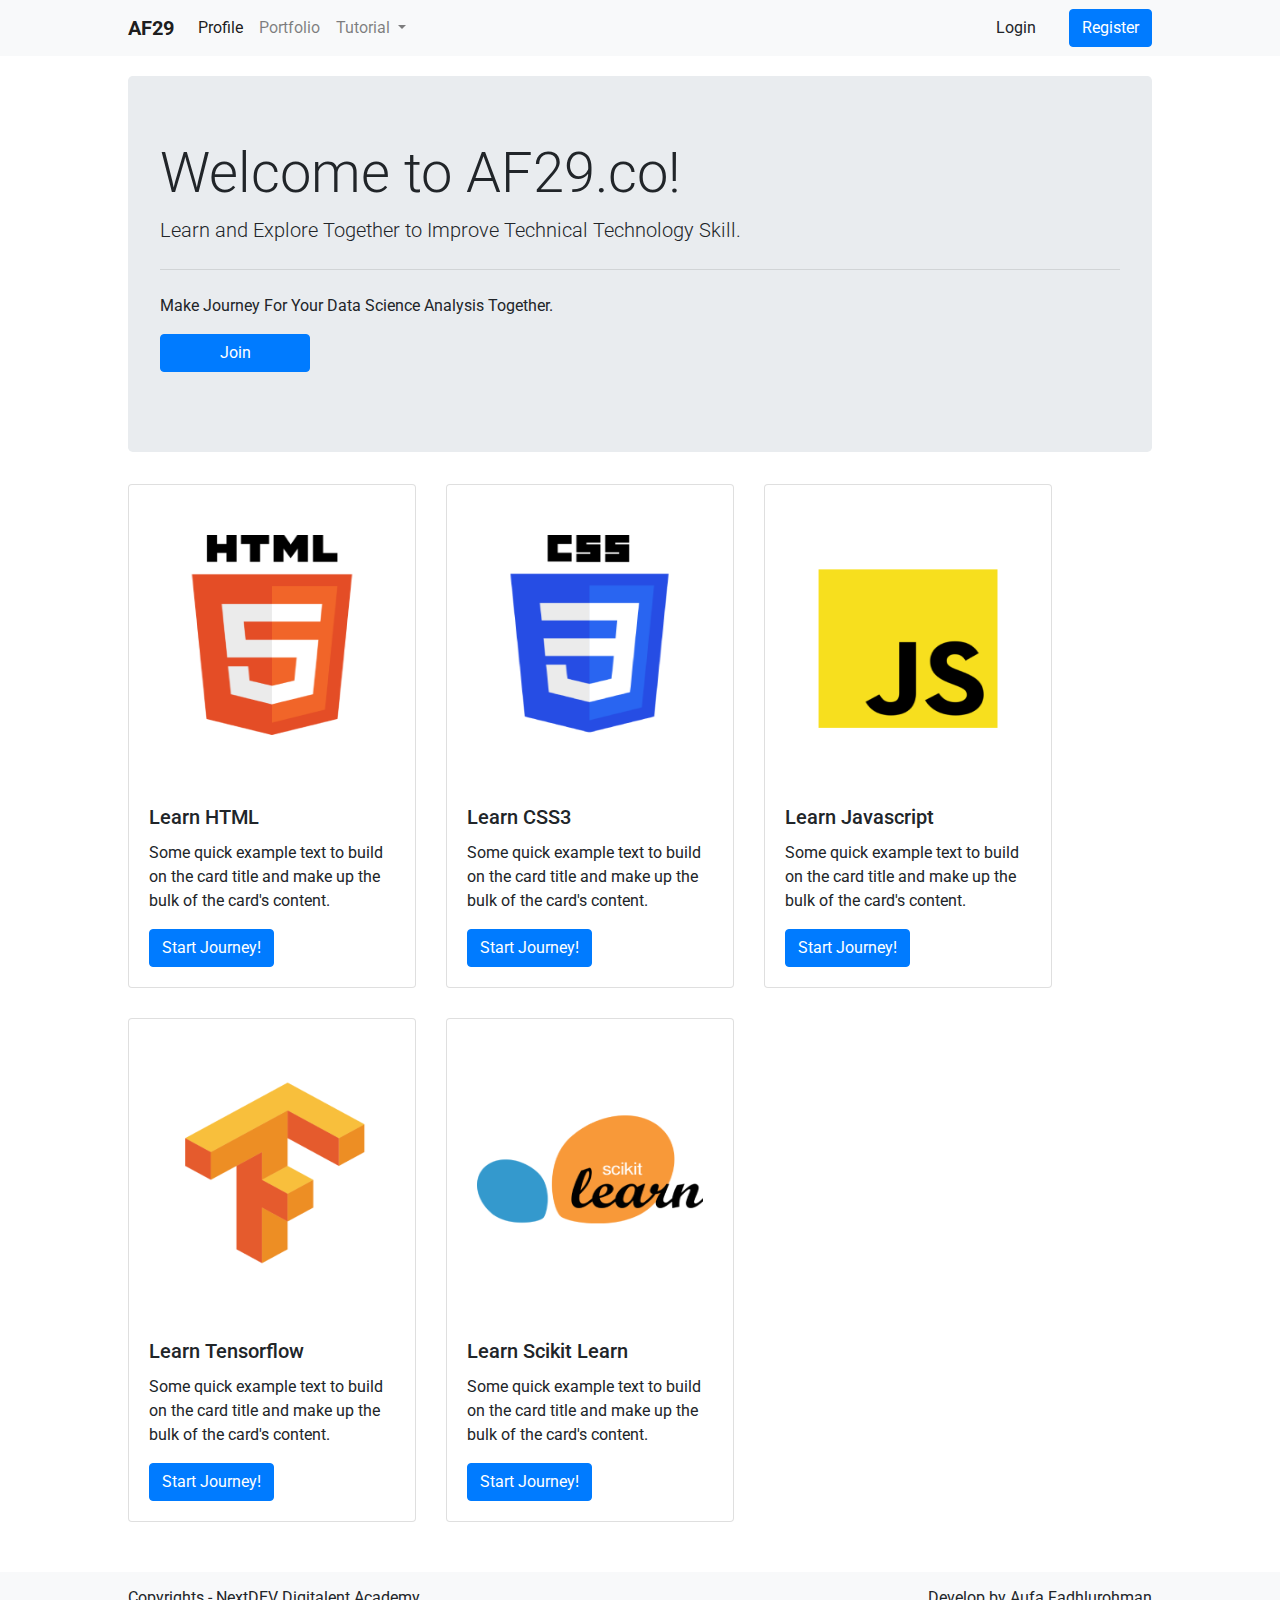
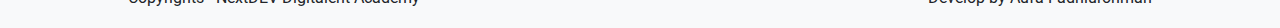
==== index.html @ 32b8316a "add first assignment" ====
<!DOCTYPE html>
<html lang="en">
<head>
    <meta charset="UTF-8">
    <meta http-equiv="X-UA-Compatible" content="IE=edge">
    <meta name="viewport" content="width=device-width, initial-scale=1.0">
    <title>Challenge Page</title>
    <link rel="stylesheet" href="index.css">
    <link rel="stylesheet" href="https://maxcdn.bootstrapcdn.com/bootstrap/4.0.0/css/bootstrap.min.css" integrity="sha384-Gn5384xqQ1aoWXA+058RXPxPg6fy4IWvTNh0E263XmFcJlSAwiGgFAW/dAiS6JXm" crossorigin="anonymous">

</head>
<body>
    <div class="navbar-container-primary">
        <div class="navbar-container">
            <nav class="navbar navbar-expand-lg navbar-light bg-light">
                <a class="navbar-brand" href="#"><strong>AF29</strong></a>
                <button class="navbar-toggler" type="button" data-toggle="collapse" data-target="#navbarSupportedContent" aria-controls="navbarSupportedContent" aria-expanded="false" aria-label="Toggle navigation">
                    <span class="navbar-toggler-icon"></span>
                </button>
        
                <div class="collapse navbar-collapse" id="navbarSupportedContent">
                    <ul class="navbar-nav mr-auto">
                        <li class="nav-item active">
                            <a class="nav-link" href="#">Profile<span class="sr-only">(current)</span></a>
                        </li>
                        <li class="nav-item">
                            <a class="nav-link" href="portfolio.html">Portfolio</a>
                        </li>
                        <li class="nav-item dropdown">
                            <a class="nav-link dropdown-toggle" href="#" id="navbarDropdown" role="button" data-toggle="dropdown" aria-haspopup="true" aria-expanded="false">
                                Tutorial
                            </a>
                            <div class="dropdown-menu" aria-labelledby="navbarDropdown">
                                <a class="dropdown-item" href="#">HTML</a>
                                <a class="dropdown-item" href="#">CSS</a>
                                <a class="dropdown-item" href="#">Javascript</a>
        
                                <div class="dropdown-divider"></div>
        
                                <a class="dropdown-item" href="#">Scikit Learn</a>
                                <a class="dropdown-item" href="#">Tensorflow</a>
                                <a class="dropdown-item" href="#">Pytorch</a>
        
                                <div class="dropdown-divider"></div>
        
                                <a class="dropdown-item" href="#">NLP</a>
                                <a class="dropdown-item" href="#">Computer Vision</a>
                                <a class="dropdown-item" href="#">Data Mining</a>
        
        
                            </div>
                        </li>
                    </ul>
                    <form class="form-inline my-2 my-lg-0">
                        <button class="btn-login btn btn-light my-2 my-sm-0" type="submit">Login</button>
                        <button class="btn-register btn btn-primary my-2 my-sm-0" type="submit">Register</button>
                    </form>
                </div>
            </nav>
        </div>
    </div>

    <div class="content-container">
        <div class="jumbotron">
            <h1 class="display-4">Welcome to AF29.co!</h1>
            <p class="lead">Learn and Explore Together to Improve Technical Technology Skill.</p>
            <hr class="my-4">
            <p>Make Journey For Your Data Science Analysis Together.</p>
            <p class="lead">
              <a class="btn btn-primary btn-join" href="#" role="button">Join</a>
            </p>
        </div>

        <div class="cards-container">
            <div class="card" style="width: 18rem;">
                <img class="card-img-top" src="images/html-fix.png" alt="Card image cap">
                <div class="card-body">
                    <h5 class="card-title">Learn HTML</h5>
                    <p class="card-text">Some quick example text to build on the card title and make up the bulk of the card's content.</p>
                    <a href="#" class="btn btn-primary">Start Journey!</a>
                </div>
            </div>
        
            <div class="card" style="width: 18rem;">
                <img class="card-img-top" src="images/css-fix.png" alt="Card image cap">
                <div class="card-body">
                    <h5 class="card-title">Learn CSS3</h5>
                    <p class="card-text">Some quick example text to build on the card title and make up the bulk of the card's content.</p>
                    <a href="#" class="btn btn-primary">Start Journey!</a>
                </div>
            </div>
        
            <div class="card" style="width: 18rem;">
                <img class="card-img-top" src="images/js-fix.png" alt="Card image cap">
                <div class="card-body">
                    <h5 class="card-title">Learn Javascript</h5>
                    <p class="card-text">Some quick example text to build on the card title and make up the bulk of the card's content.</p>
                    <a href="#" class="btn btn-primary">Start Journey!</a>
                </div>
            </div>
        
            <div class="card" style="width: 18rem;">
                <img class="card-img-top" src="images/tensorflow-fix.png" alt="Card image cap">
                <div class="card-body">
                    <h5 class="card-title">Learn Tensorflow</h5>
                    <p class="card-text">Some quick example text to build on the card title and make up the bulk of the card's content.</p>
                    <a href="#" class="btn btn-primary">Start Journey!</a>
                </div>
            </div>
        
            <div class="card" style="width: 18rem;">
                <img class="card-img-top" src="images/scikit-fix.png" alt="Card image cap">
                <div class="card-body">
                    <h5 class="card-title">Learn Scikit Learn</h5>
                    <p class="card-text">Some quick example text to build on the card title and make up the bulk of the card's content.</p>
                    <a href="#" class="btn btn-primary">Start Journey!</a>
                </div>
            </div>
        </div>

        
    </div>

    <footer>
        <div class="footer-container">
            <div class="copyright">
                <p>Copyrights - NextDEV Digitalent Academy</p>
            </div>
            <div class="develop">
                <p>Develop by Aufa Fadhlurohman</p>
            </div>
        </div>

    </footer>
    
    <script src="https://code.jquery.com/jquery-3.2.1.slim.min.js" integrity="sha384-KJ3o2DKtIkvYIK3UENzmM7KCkRr/rE9/Qpg6aAZGJwFDMVNA/GpGFF93hXpG5KkN" crossorigin="anonymous"></script>
    <script src="https://cdnjs.cloudflare.com/ajax/libs/popper.js/1.12.9/umd/popper.min.js" integrity="sha384-ApNbgh9B+Y1QKtv3Rn7W3mgPxhU9K/ScQsAP7hUibX39j7fakFPskvXusvfa0b4Q" crossorigin="anonymous"></script>
    <script src="https://maxcdn.bootstrapcdn.com/bootstrap/4.0.0/js/bootstrap.min.js" integrity="sha384-JZR6Spejh4U02d8jOt6vLEHfe/JQGiRRSQQxSfFWpi1MquVdAyjUar5+76PVCmYl" crossorigin="anonymous"></script>
</body>
</html>
---- index.css ----
@import url('https://fonts.googleapis.com/css2?family=Dongle:wght@300;400;700&family=Roboto:ital,wght@0,100;0,300;0,400;0,500;0,700;0,900;1,100;1,300;1,400;1,500;1,700;1,900&display=swap');

body {
    padding-bottom: 0 !important;
}

.content-container {
    width: 80%;
    margin: 20px auto;
}

.btn-login {
    margin-right: 10px;
}

.btn-register {
    margin-left: 10px;
}

.btn-join {
    width: 150px;
}

.navbar {
    padding: 0.5rem 0 !important;
}

.cards-container {
    display: flex;
    justify-content: flex-start;
    flex-direction: row;
    flex-wrap: wrap;   
}

.card {
    margin-right: 30px;
    margin-bottom: 30px;
}

.card-img-top {
    padding: 30px;
    height: 300px;
    width: 250px;
    margin: 0 auto;
}

footer {
    background-color: rgb(248,249,250);
    height: 56px;
}

.footer-container {
    width: 80%;
    margin: 0 auto;
}

.copyright {
    margin-top: 14px;
    float: left;
}

.develop {
    margin-top: 14px;
    float: right;
}



@media only screen and (min-width: 1000px) {
    .navbar-container-primary {
        background-color: rgb(248,249,250);
    }
    
    .navbar-container {
        width: 80%;
        margin: 0 auto;
    }
}
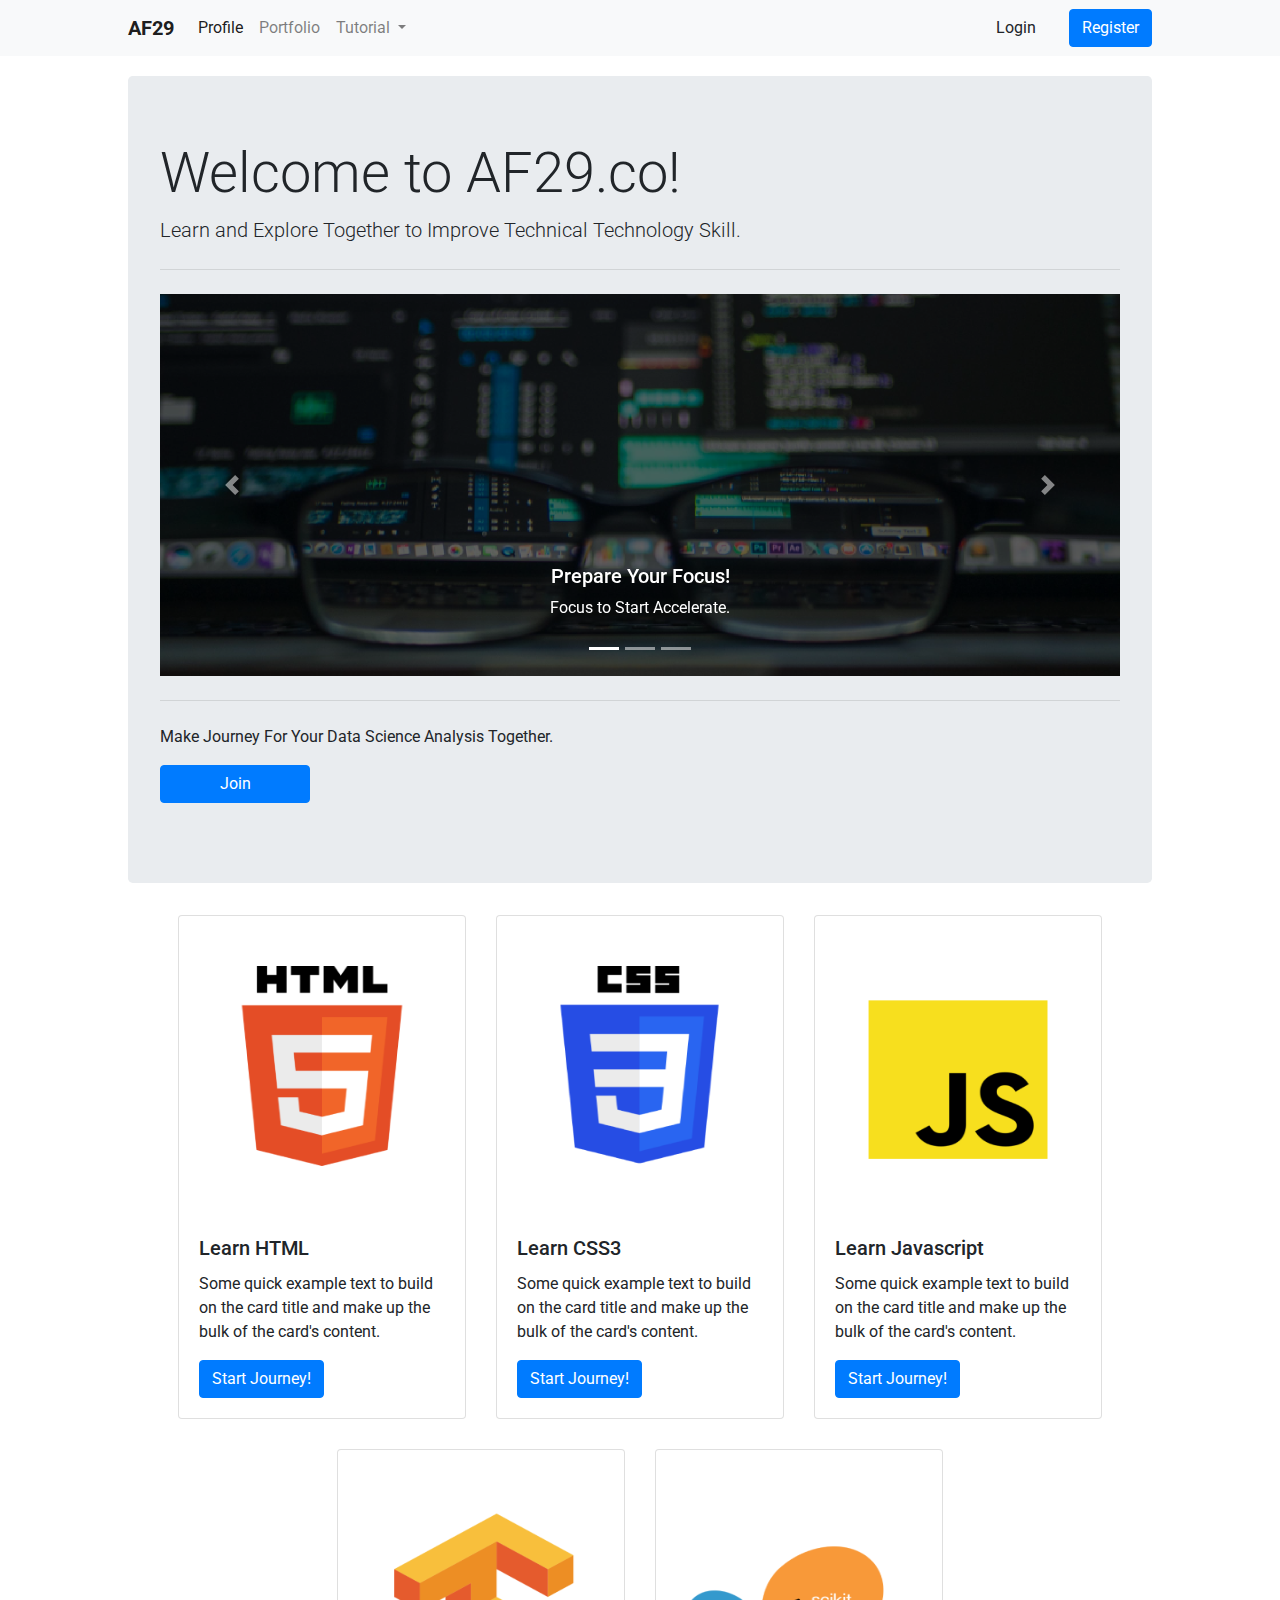
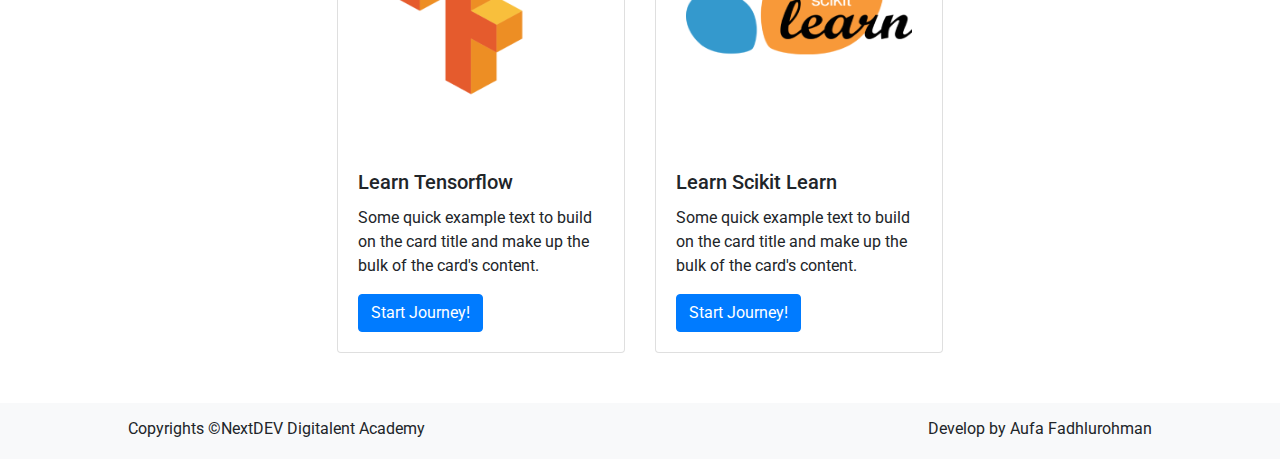
==== commit 15f1b77f: "add some image and use slideshow component" ====
--- a/index.html
+++ b/index.html
@@ -5,7 +5,7 @@
     <meta http-equiv="X-UA-Compatible" content="IE=edge">
     <meta name="viewport" content="width=device-width, initial-scale=1.0">
     <title>Challenge Page</title>
-    <link rel="stylesheet" href="index.css">
+    <link rel="stylesheet" href="css/index.css">
     <link rel="stylesheet" href="https://maxcdn.bootstrapcdn.com/bootstrap/4.0.0/css/bootstrap.min.css" integrity="sha384-Gn5384xqQ1aoWXA+058RXPxPg6fy4IWvTNh0E263XmFcJlSAwiGgFAW/dAiS6JXm" crossorigin="anonymous">
 
 </head>
@@ -64,6 +64,49 @@
         <div class="jumbotron">
             <h1 class="display-4">Welcome to AF29.co!</h1>
             <p class="lead">Learn and Explore Together to Improve Technical Technology Skill.</p>
+
+            <hr id="horizontal-1" class="my-4">
+
+            <div id="slideshow" class="carousel slide" data-ride="carousel">
+                <ol class="carousel-indicators">
+                  <li data-target="#slideshow" data-slide-to="0" class="active"></li>
+                  <li data-target="#slideshow" data-slide-to="1"></li>
+                  <li data-target="#slideshow" data-slide-to="2"></li>
+                </ol>
+                <div class="carousel-inner">
+                  <div class="carousel-item active">
+                    <img class="d-block w-100" src="img/slide 1.png" alt="First slide">
+                    <div class="carousel-caption d-none d-md-block">
+                        <h5>Prepare Your Focus!</h5>
+                        <p>Focus to Start Accelerate.</p>
+                    </div>
+                  </div>
+                  <div class="carousel-item">
+                    <img class="d-block w-100" src="img/slide 2.png" alt="Second slide">
+                    <div class="carousel-caption d-none d-md-block">
+                        <h5>Learn Everything!</h5>
+                        <p>Learn with Start Doing.</p>
+                    </div>
+                  </div>
+                  <div class="carousel-item">
+                    <img class="d-block w-100" src="img/slide 3.png" alt="Third slide">
+                    <div class="carousel-caption d-none d-md-block">
+                        <h5>Start Typing Now!</h5>
+                        <p>Accelerate Now and Always Improve.</p>
+                    </div>
+                  </div>
+                </div>
+                <a class="carousel-control-prev" href="#slideshow" role="button" data-slide="prev">
+                  <span class="carousel-control-prev-icon" aria-hidden="true"></span>
+                  <span class="sr-only">Previous</span>
+                </a>
+                <a class="carousel-control-next" href="#slideshow" role="button" data-slide="next">
+                  <span class="carousel-control-next-icon" aria-hidden="true"></span>
+                  <span class="sr-only">Next</span>
+                </a>
+              </div>
+
+
             <hr class="my-4">
             <p>Make Journey For Your Data Science Analysis Together.</p>
             <p class="lead">
@@ -73,7 +116,7 @@
 
         <div class="cards-container">
             <div class="card" style="width: 18rem;">
-                <img class="card-img-top" src="images/html-fix.png" alt="Card image cap">
+                <img class="card-img-top" src="img/html-fix.png" alt="Card image cap">
                 <div class="card-body">
                     <h5 class="card-title">Learn HTML</h5>
                     <p class="card-text">Some quick example text to build on the card title and make up the bulk of the card's content.</p>
@@ -82,7 +125,7 @@
             </div>
         
             <div class="card" style="width: 18rem;">
-                <img class="card-img-top" src="images/css-fix.png" alt="Card image cap">
+                <img class="card-img-top" src="img/css-fix.png" alt="Card image cap">
                 <div class="card-body">
                     <h5 class="card-title">Learn CSS3</h5>
                     <p class="card-text">Some quick example text to build on the card title and make up the bulk of the card's content.</p>
@@ -91,7 +134,7 @@
             </div>
         
             <div class="card" style="width: 18rem;">
-                <img class="card-img-top" src="images/js-fix.png" alt="Card image cap">
+                <img class="card-img-top" src="img/js-fix.png" alt="Card image cap">
                 <div class="card-body">
                     <h5 class="card-title">Learn Javascript</h5>
                     <p class="card-text">Some quick example text to build on the card title and make up the bulk of the card's content.</p>
@@ -100,7 +143,7 @@
             </div>
         
             <div class="card" style="width: 18rem;">
-                <img class="card-img-top" src="images/tensorflow-fix.png" alt="Card image cap">
+                <img class="card-img-top" src="img/tensorflow-fix.png" alt="Card image cap">
                 <div class="card-body">
                     <h5 class="card-title">Learn Tensorflow</h5>
                     <p class="card-text">Some quick example text to build on the card title and make up the bulk of the card's content.</p>
@@ -109,7 +152,7 @@
             </div>
         
             <div class="card" style="width: 18rem;">
-                <img class="card-img-top" src="images/scikit-fix.png" alt="Card image cap">
+                <img class="card-img-top" src="img/scikit-fix.png" alt="Card image cap">
                 <div class="card-body">
                     <h5 class="card-title">Learn Scikit Learn</h5>
                     <p class="card-text">Some quick example text to build on the card title and make up the bulk of the card's content.</p>
@@ -124,7 +167,7 @@
     <footer>
         <div class="footer-container">
             <div class="copyright">
-                <p>Copyrights - NextDEV Digitalent Academy</p>
+                <p>Copyrights ©NextDEV Digitalent Academy</p>
             </div>
             <div class="develop">
                 <p>Develop by Aufa Fadhlurohman</p>
--- a/css/index.css
+++ b/css/index.css
@@ -0,0 +1,112 @@
+
+@import url('https://fonts.googleapis.com/css2?family=Dongle:wght@300;400;700&family=Roboto:ital,wght@0,100;0,300;0,400;0,500;0,700;0,900;1,100;1,300;1,400;1,500;1,700;1,900&display=swap');
+
+body {
+    padding-bottom: 0 !important;
+}
+
+.content-container {
+    width: 80%;
+    margin: 20px auto;
+}
+
+.btn-login {
+    margin-right: 10px;
+}
+
+.btn-register {
+    margin-left: 10px;
+}
+
+.btn-join {
+    width: 150px;
+}
+
+.navbar {
+    padding: 0.5rem 0 !important;
+}
+
+.cards-container {
+    display: flex;
+    justify-content: center;
+    flex-direction: row;
+    flex-wrap: wrap;   
+}
+
+.card {
+    margin-left: 15px;
+    margin-right: 15px;
+    margin-bottom: 30px;
+}
+
+.card-img-top {
+    padding: 30px;
+    height: 300px;
+    width: 250px;
+    margin: 0 auto;
+}
+
+footer {
+    background-color: rgb(248,249,250);
+    height: 56px;
+}
+
+.footer-container {
+    width: 80%;
+    margin: 0 auto;
+}
+
+.copyright {
+    margin-top: 14px;
+    float: left;
+}
+
+.develop {
+    margin-top: 14px;
+    float: right;
+}
+
+.carousel-inner {
+    background-color: black;
+}
+
+.carousel-item img {
+    opacity: 0.4;
+}
+
+.navbar-container {
+    width: 80%;
+    margin: 0 auto;
+}
+
+.navbar-container-primary {
+    background-color: rgb(248,249,250);
+}
+
+
+@media only screen and (max-width: 991px) {
+
+    #horizontal-1 {
+        display: none;
+    } 
+
+    #slideshow {
+        display: none;
+    }
+
+    .display-4 {
+        font-size: 3rem;
+    }
+
+    .develop {
+        display: none;
+    }
+
+    .copyright {
+        display: block;
+        text-align: center;
+        margin-left: auto;
+        margin-right: auto;
+    }
+
+}